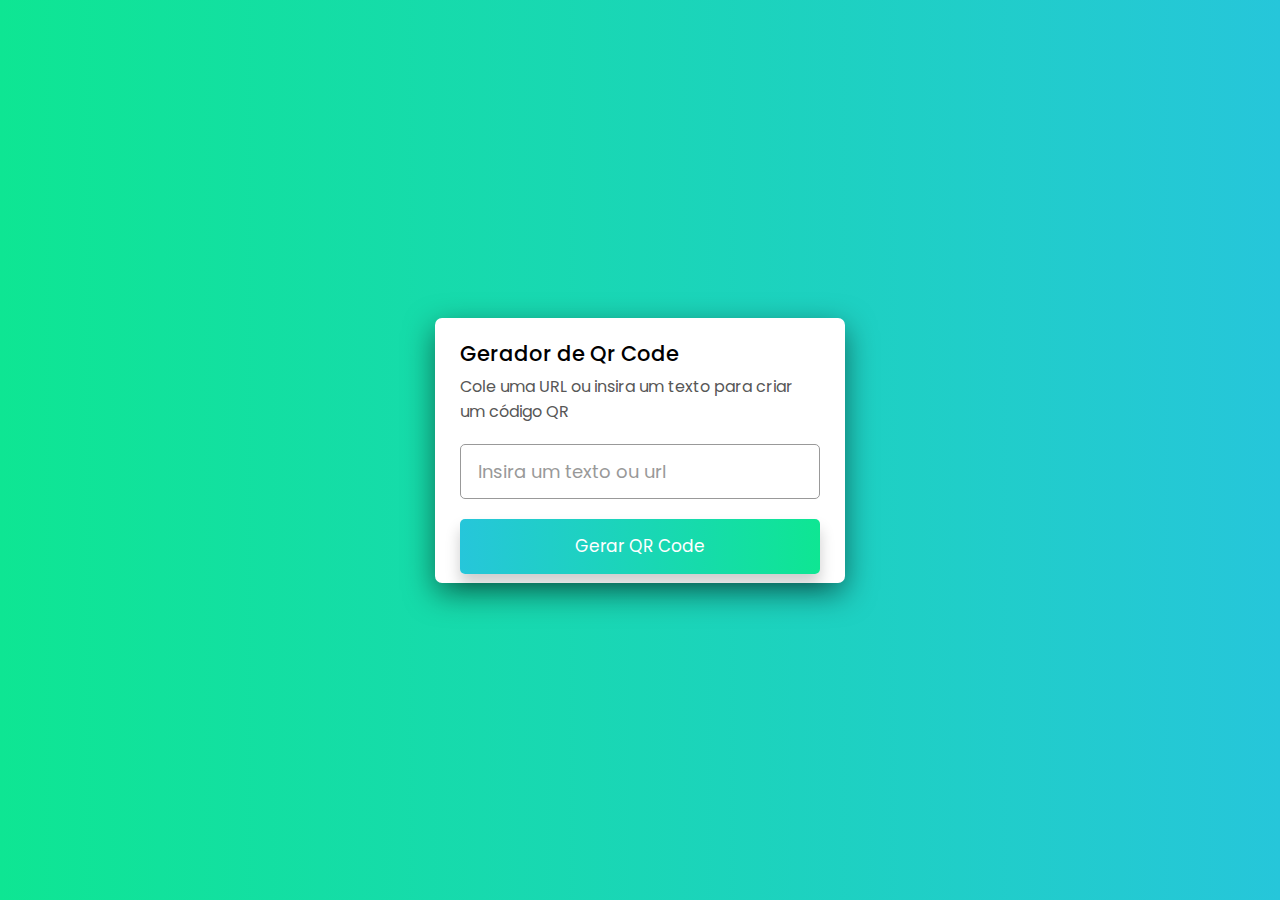
==== index.html @ 63aff201 "first commit" ====
<!DOCTYPE html>
<html lang="pt-br" dir="ltr">
  <head>
    <meta charset="UTF-8" />
    <title>Gerador de QR Code</title>
    <link rel="stylesheet" href="style.css" />
    <meta name="viewport" content="width=device-width, initial-scale=1.0" />
  </head>
  <body>
    <div class="wrapper">
      <header>
        <h1>Gerador de Qr Code</h1>
        <p>Cole uma URL ou insira um texto para criar um código QR</p>
      </header>
      <div class="form">
        <input
          type="text"
          spellcheck="false"
          placeholder="Insira um texto ou url"
        />
        <button>Gerar QR Code</button>
      </div>
      <div class="qr-code">
        <img src="" alt="qr-code" />
        <a id="download-btn" href="#" style="display: none">Baixar QR Code</a>
      </div>
    </div>

    <script src="script.js"></script>
  </body>
</html>
---- style.css ----
/* Import Google Font - Poppins */
@import url("https://fonts.googleapis.com/css2?family=Poppins:wght@400;500;600;700&display=swap");

* {
  margin: 0;
  padding: 0;
  box-sizing: border-box;
  font-family: "Poppins", sans-serif;
}

body {
  display: flex;
  padding: 0 10px;
  min-height: 100vh;
  align-items: center;
  background: linear-gradient(to right, #0ee693, #26c6da);
  justify-content: center;
}

.wrapper {
  height: 265px;
  max-width: 410px;
  background: #fff;
  border-radius: 7px;
  padding: 20px 25px 0;
  transition: height 0.2s ease;
  box-shadow: 0 10px 30px rgba(0, 0, 0, 0.5);
}

.wrapper.active {
  height: 530px;
}

header h1 {
  font-size: 21px;
  font-weight: 500;
}

header p {
  margin-top: 5px;
  color: #575757;
  font-size: 16px;
}

.wrapper .form {
  margin: 20px 0 25px;
}

.form :where(input, button) {
  width: 100%;
  height: 55px;
  border: none;
  outline: none;
  border-radius: 5px;
  transition: 0.1s ease;
}

.form input {
  font-size: 18px;
  padding: 0 17px;
  border: 1px solid #999;
}

.form input:focus {
  box-shadow: 0 3px 6px rgba(0, 0, 0, 0.13);
}

.form input::placeholder {
  color: #999;
}

.form button {
  color: #fff;
  cursor: pointer;
  margin-top: 20px;
  font-size: 17px;
  background: linear-gradient(to left, #0ee693, #26c6da);
  box-shadow: 0 10px 15px rgba(0, 0, 0, 0.2);
}

.qr-code {
  opacity: 0;
  display: flex;
  padding: 33px 0;
  border-radius: 5px;
  align-items: center;
  pointer-events: none;
  justify-content: center;
  border: 1px solid #ccc;
}

.wrapper.active .qr-code {
  opacity: 1;
  pointer-events: auto;
  transition: opacity 0.5s 0.05s ease;
}

.qr-code img {
  width: 170px;
}

#download-btn {
  margin-top: 15px;
  padding: 10px 20px;
  background: linear-gradient(to right, #0ee693, #26c6da);
  color: white;
  text-decoration: none;
  border-radius: 5px;
  font-size: 17px;
  display: inline-block;
  box-shadow: 0 10px 15px rgba(0, 0, 0, 0.2);
}

#download-btn:hover {
  background: linear-gradient(to right, #0ab272, #2097a8);
}

@media (max-width: 430px) {
  .wrapper {
    height: 255px;
    padding: 16px 20px;
  }

  .wrapper.active {
    height: 510px;
  }

  header p {
    color: #696969;
  }

  .form :where(input, button) {
    height: 52px;
  }

  .qr-code img {
    width: 160px;
  }

  #download-btn {
    font-size: 15px;
  }

  #download-btn:active {
    background: linear-gradient(to right, #0ab272, #2097a8);
  }
}
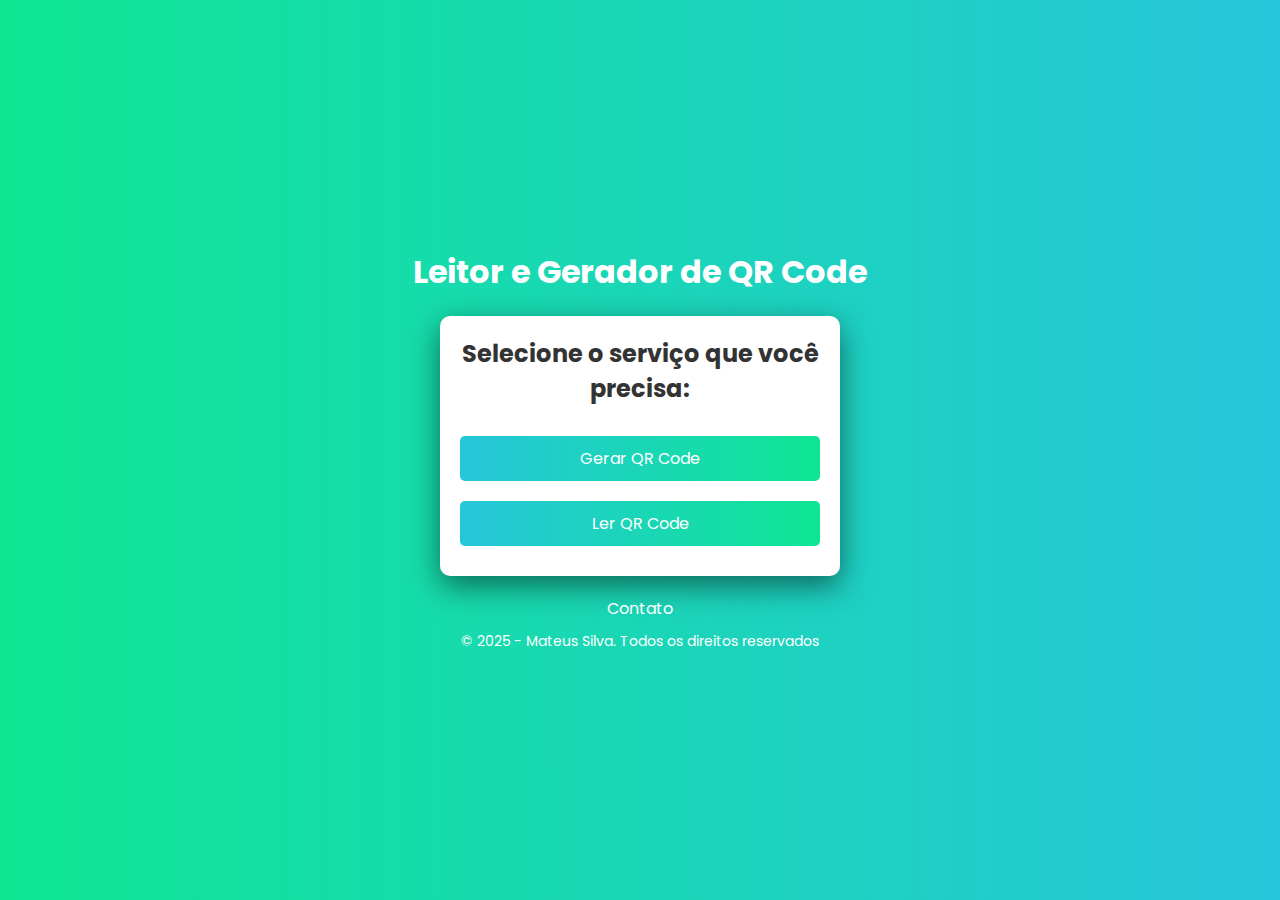
==== commit 40b9f617: "New tool available, it is now possible to read QR Code files, new stylizations..." ====
--- a/index.html
+++ b/index.html
@@ -1,31 +1,36 @@
 <!DOCTYPE html>
-<html lang="pt-br" dir="ltr">
+<html lang="pt-br">
   <head>
     <meta charset="UTF-8" />
-    <title>Gerador de QR Code</title>
+    <meta name="viewport" content="width=device-width, initial-scale=1.0" />
     <link rel="stylesheet" href="style.css" />
-    <meta name="viewport" content="width=device-width, initial-scale=1.0" />
+    <title>Leitor e Gerador de QR Code</title>
+
+    <script>
+      window.va =
+        window.va ||
+        function () {
+          (window.vaq = window.vaq || []).push(arguments);
+        };
+    </script>
+    <script defer src="/_vercel/insights/script.js"></script>
   </head>
   <body>
-    <div class="wrapper">
-      <header>
-        <h1>Gerador de Qr Code</h1>
-        <p>Cole uma URL ou insira um texto para criar um código QR</p>
-      </header>
-      <div class="form">
-        <input
-          type="text"
-          spellcheck="false"
-          placeholder="Insira um texto ou url"
-        />
-        <button>Gerar QR Code</button>
+    <header>
+      <h1>Leitor e Gerador de QR Code</h1>
+    </header>
+
+    <section>
+      <div class="container">
+        <h2>Selecione o serviço que você precisa:</h2>
+        <button><a href="/gerar-qrcode/index.html">Gerar QR Code</a></button>
+        <button><a href="/ler-qrcode/index.html">Ler QR Code</a></button>
       </div>
-      <div class="qr-code">
-        <img src="" alt="qr-code" />
-        <a id="download-btn" href="#" style="display: none">Baixar QR Code</a>
-      </div>
-    </div>
+    </section>
 
-    <script src="script.js"></script>
+    <footer>
+      <a href="https://mateussilva.vercel.app">Contato</a>
+      <p>&copy; 2025 - Mateus Silva. Todos os direitos reservados</p>
+    </footer>
   </body>
 </html>
--- a/style.css
+++ b/style.css
@@ -10,138 +10,69 @@
 
 body {
   display: flex;
-  padding: 0 10px;
+  flex-direction: column;
+  align-items: center;
+  justify-content: center;
   min-height: 100vh;
-  align-items: center;
   background: linear-gradient(to right, #0ee693, #26c6da);
-  justify-content: center;
-}
-
-.wrapper {
-  height: 265px;
-  max-width: 410px;
-  background: #fff;
-  border-radius: 7px;
-  padding: 20px 25px 0;
-  transition: height 0.2s ease;
-  box-shadow: 0 10px 30px rgba(0, 0, 0, 0.5);
-}
-
-.wrapper.active {
-  height: 530px;
+  color: #fff;
+  text-align: center;
+  padding: 20px;
 }
 
 header h1 {
-  font-size: 21px;
-  font-weight: 500;
+  font-size: 2rem;
+  margin-bottom: 20px;
 }
 
-header p {
-  margin-top: 5px;
-  color: #575757;
-  font-size: 16px;
+section .container {
+  background: #fff;
+  color: #333;
+  padding: 20px;
+  border-radius: 10px;
+  box-shadow: 0 10px 30px rgba(0, 0, 0, 0.5);
+  max-width: 400px;
+  width: 100%;
 }
 
-.wrapper .form {
-  margin: 20px 0 25px;
+section .container h2 {
+  font-size: 1.5rem;
+  margin-bottom: 20px;
 }
 
-.form :where(input, button) {
+section .container button {
+  background: linear-gradient(to left, #0ee693, #26c6da);
+  border: none;
+  border-radius: 5px;
+  color: #fff;
+  cursor: pointer;
+  font-size: 1rem;
+  margin: 10px 0;
+  padding: 10px 20px;
   width: 100%;
-  height: 55px;
-  border: none;
-  outline: none;
-  border-radius: 5px;
-  transition: 0.1s ease;
+  transition: background 0.3s ease;
 }
 
-.form input {
-  font-size: 18px;
-  padding: 0 17px;
-  border: 1px solid #999;
+section .container button:hover {
+  background: linear-gradient(to left, #0ee693, #1bb5c1);
 }
 
-.form input:focus {
-  box-shadow: 0 3px 6px rgba(0, 0, 0, 0.13);
+section .container button a {
+  color: #fff;
+  text-decoration: none;
 }
 
-.form input::placeholder {
-  color: #999;
+footer {
+  margin-top: 20px;
 }
 
-.form button {
+footer a {
   color: #fff;
-  cursor: pointer;
-  margin-top: 20px;
-  font-size: 17px;
-  background: linear-gradient(to left, #0ee693, #26c6da);
-  box-shadow: 0 10px 15px rgba(0, 0, 0, 0.2);
+  text-decoration: none;
+  font-size: 1rem;
 }
 
-.qr-code {
-  opacity: 0;
-  display: flex;
-  padding: 33px 0;
-  border-radius: 5px;
-  align-items: center;
-  pointer-events: none;
-  justify-content: center;
-  border: 1px solid #ccc;
+footer p {
+  margin-top: 10px;
+  font-size: 0.875rem;
 }
-
-.wrapper.active .qr-code {
-  opacity: 1;
-  pointer-events: auto;
-  transition: opacity 0.5s 0.05s ease;
-}
-
-.qr-code img {
-  width: 170px;
-}
-
-#download-btn {
-  margin-top: 15px;
-  padding: 10px 20px;
-  background: linear-gradient(to right, #0ee693, #26c6da);
-  color: white;
-  text-decoration: none;
-  border-radius: 5px;
-  font-size: 17px;
-  display: inline-block;
-  box-shadow: 0 10px 15px rgba(0, 0, 0, 0.2);
-}
-
-#download-btn:hover {
-  background: linear-gradient(to right, #0ab272, #2097a8);
-}
-
-@media (max-width: 430px) {
-  .wrapper {
-    height: 255px;
-    padding: 16px 20px;
-  }
-
-  .wrapper.active {
-    height: 510px;
-  }
-
-  header p {
-    color: #696969;
-  }
-
-  .form :where(input, button) {
-    height: 52px;
-  }
-
-  .qr-code img {
-    width: 160px;
-  }
-
-  #download-btn {
-    font-size: 15px;
-  }
-
-  #download-btn:active {
-    background: linear-gradient(to right, #0ab272, #2097a8);
-  }
-}
